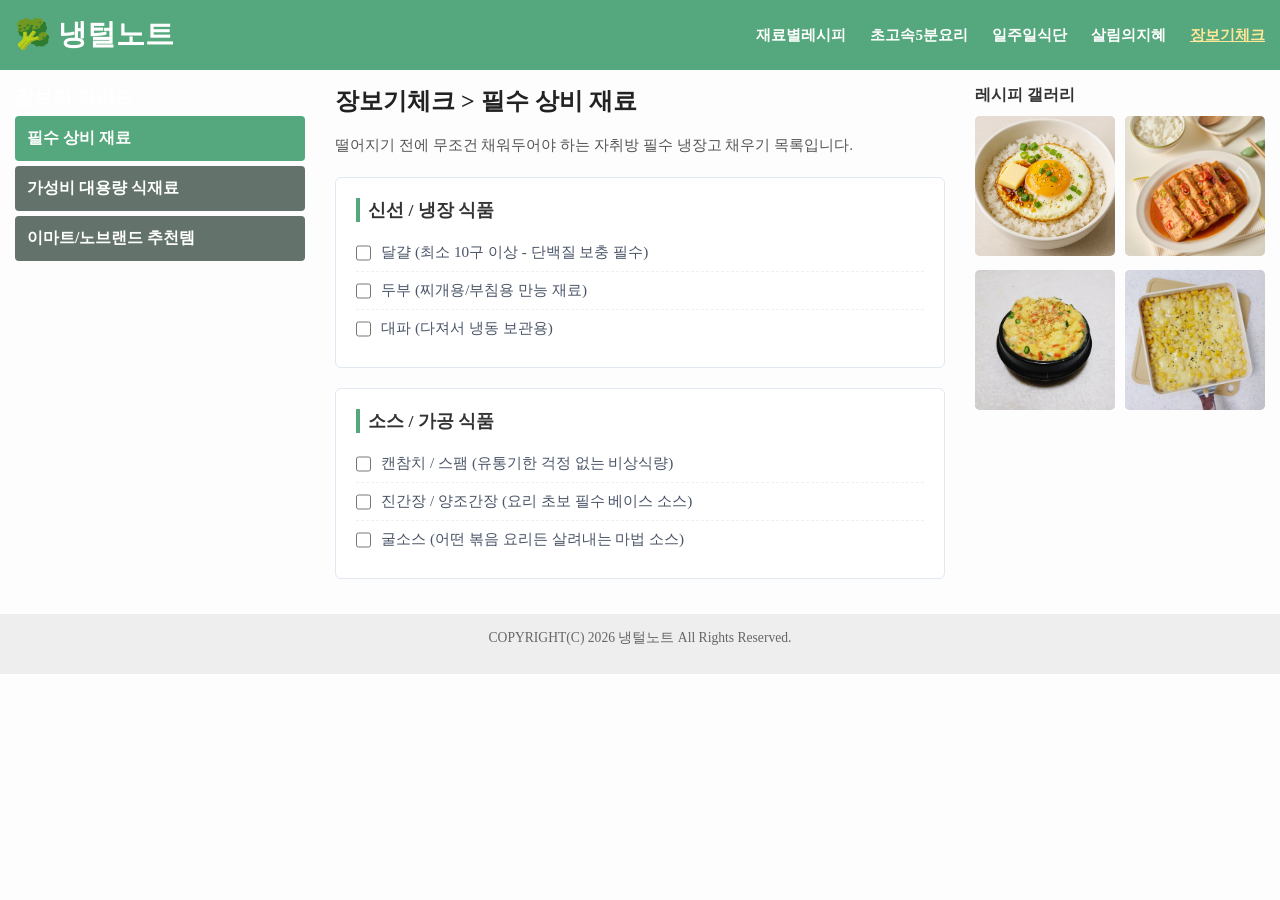
==== check.html @ e4f34429 "Upload html page" ====
<!DOCTYPE html>
<head>
    <meta charset="UTF-8">
    <meta name="viewport" content="width=device-width, initial-scale=1.0">
    <title>냉털노트 - 장보기체크</title>
    <link rel="stylesheet" type="text/css" href="cook.css">

</head>
<body>
    <header class="c_m_12 c_12">
    <h1>🥦 냉털노트</h1>
    <nav>
        <ul>
            <li><a href="index.html">재료별레시피</a></li>
            <li><a href="5munite.html">초고속5분요리</a></li>
            <li><a href="week.html">일주일식단</a></li>
            <li><a href="tips.html">살림의지혜</a></li>
            <li class="active">장보기체크</li>
        </ul>
    </nav>
</header>

<aside id="menu" class="c_m_3 c_3">
    <h3>장보기 가이드</h3>
    <ul>
        <li class="active">필수 상비 재료</li>
        <li>가성비 대용량 식재료</li>
        <li>이마트/노브랜드 추천템</li>
    </ul>
</aside>

<section id="main" class="c_m_9 c_6">
    <h2>장보기체크 > 필수 상비 재료</h2>
    <p class="sub-desc">떨어지기 전에 무조건 채워두어야 하는 자취방 필수 냉장고 채우기 목록입니다.</p>
    
    <div class="checklist-container">
        <div class="checklist-group">
            <h3>신선 / 냉장 식품</h3>
            <div class="checklist-item">
                <input type="checkbox" id="item1">
                <label for="item1">달걀 (최소 10구 이상 - 단백질 보충 필수)</label>
            </div>
            <div class="checklist-item">
                <input type="checkbox" id="item2">
                <label for="item2">두부 (찌개용/부침용 만능 재료)</label>
            </div>
            <div class="checklist-item">
                <input type="checkbox" id="item3">
                <label for="item3">대파 (다져서 냉동 보관용)</label>
            </div>
        </div>

        <div class="checklist-group">
            <h3>소스 / 가공 식품</h3>
            <div class="checklist-item">
                <input type="checkbox" id="item4">
                <label for="item4">캔참치 / 스팸 (유통기한 걱정 없는 비상식량)</label>
            </div>
            <div class="checklist-item">
                <input type="checkbox" id="item5">
                <label for="item5">진간장 / 양조간장 (요리 초보 필수 베이스 소스)</label>
            </div>
            <div class="checklist-item">
                <input type="checkbox" id="item6">
                <label for="item6">굴소스 (어떤 볶음 요리든 살려내는 마법 소스)</label>
            </div>
        </div>
    </div>
</section>

<aside id="photos" class="c_m_12 c_3">
        <h4>레시피 갤러리</h4>
        <ul>
            <li><img src="img/egg_butter.png" alt="달걀간장버터밥"></li>
            <li><img src="img/tufu.jpg" alt="두부조림"></li>
            <li><img src="img/egg_jjim.jpg" alt="계란찜"></li>
            <li><img src="img/corn_butter.jpg" alt="콘버터"></li>
        </ul>
    </aside>

<footer class="c_m_12 c_12">
    COPYRIGHT(C) 2026 냉털노트 All Rights Reserved.
</footer>
</body>
</html>
---- cook.css ----
*{
    box-sizing: border-box;
    margin: 0;
    padding: 0;
}
ul{
    list-style-type: none;
}
body{
    font-family: "맑은 고딕", "돋움";
    font-size: 100%;
    background-color: #fdfdfd;
}
[class*="c_"]{
    float: left;
    padding: 15px;
}
[class*="c_"]{
    width: 100%;
}
@media only screen and (min-width: 600px){
    .c_m_1{width: 8.33%;}
    .c_m_2{width: 16.66%;}
    .c_m_3{width: 25%;}
    .c_m_4{width: 33.33%;}
    .c_m_5{width: 41.66%;}
    .c_m_6{width: 50%;}
    .c_m_7{width: 58.33%;}
    .c_m_8{width: 66.66%;}
    .c_m_9{width: 75%;}
    .c_m_10{width: 83.33%;}
    .c_m_11{width: 91.66%;}
    .c_m_12{width: 100%;}
}
@media only screen and (min-width: 768px){
    .c_1{width: 8.33%;}
    .c_2{width: 16.66%;}
    .c_3{width: 25%;}
    .c_4{width: 33.33%;}
    .c_5{width: 41.66%;}
    .c_6{width: 50%;}
    .c_7{width: 58.33%;}
    .c_8{width: 66.66%;}
    .c_9{width: 75%;}
    .c_10{width: 83.33%;}
    .c_11{width: 91.66%;}
    .c_12{width: 100%;}
}
header{
    padding: 20px;
    background-color: #55a87d;
    color: white;
    overflow: hidden;
}
header h1{
    float: left;
    font-size: 1.8em;
}
header nav{
    float: right;
    margin-top: 10px;
}
header nav ul li{
    display: inline-block;
    margin-left: 20px;
    font-weight: bold;
    font-size: 0.95em;
}
header nav ul li.active {
     text-decoration: underline;
      color: #ffe699; 
    }
aside#menu{
    color: #ffffff;
}
aside#Mnu h3{
    margin-bottom: 15px;
    color: #333;
    border-bottom: 2px solid #55a87d;
    padding-bottom: 5px;
}
aside#menu li{
    padding: 12px;
    margin: 5px 0;
    background-color: #63736b;
    color: white;
    border-radius: 4px;
    font-weight: bold;
}
aside#menu li:hover, aside#menu li.active {
    background-color: #55a87d;
}

section#main{
    padding: 15px;
}
section#main h2{
    margin-bottom: 15px;
    color: #222;
}
section#main p{
    padding: 2px 0;
    font-size: 0.95em;
    color: #555;
    line-height: 140%;
}
.recipe-item{
    border-bottom: 1px solid #ddd;
    padding: 15px 0;
    overflow: hidden;
}
.recipe-item h3{
    margin-bottom: 5px;
    color: #333;
}
aside#photos h4{
    margin-bottom: 10px;
    color: #333;
    width: 100%;
}
aside#photos img{
    width: 100%;       
    aspect-ratio: 1 / 1;  
    background-color: #e0e0e0; 
    border-radius: 5px;
    object-fit: cover;   
}
aside#photos ul{
    display: flex;
    flex-wrap: wrap;
    gap: 10px;
    justify-content: space-between;
}
aside#photos li{
    margin: 0;
    width: calc(50% - 5px);
}
footer{
    height: 60px;
    padding: 20px;
    clear: both;
    text-align: center;
    background-color: #eeeeee;
    color: #666;
    font-size: 0.85em;
}
.weekly-table {
    width: 100%;
    border-collapse: collapse;
    text-align: left;
    margin-top: 15px;
}

.weekly-table th {
    background-color: #55a87d;
    color: white;
    padding: 10px;
    border: 1px solid #ddd;
    font-weight: bold;
}

.weekly-table td {
    padding: 12px;
    border: 1px solid #ddd;
}

.weekly-table tr:nth-child(even) {
    background-color: #f9f9f9;
}

.sub-desc {
    margin-bottom: 20px;
    color: #666;
    font-size: 0.95em;
}

.tip-container {
    margin-top: 15px;
}

.tip-box {
    background-color: #ffffff;
    border: 1px solid #e2e8f0;
    border-radius: 6px;
    padding: 20px;
    margin-bottom: 15px;
    box-shadow: 0 1px 3px rgba(0,0,0,0.05);
}

.tip-box h3 {
    color: #2f6147; 
    font-size: 1.15em;
    margin-bottom: 8px;
    display: flex;
    align-items: center;
}

.tip-box p {
    color: #4a5568;
    font-size: 0.95em;
    line-height: 150%;
}

.badge-tip {
    background-color: #e6fffa;
    color: #234e52;
    padding: 2px 6px;
    border-radius: 4px;
    font-size: 0.8em;
    margin-right: 8px;
    font-weight: bold;
}

.checklist-container {
    margin-top: 15px;
}

.checklist-group {
    background-color: #ffffff;
    border: 1px solid #e2e8f0;
    border-radius: 6px;
    padding: 20px;
    margin-bottom: 20px;
}

.checklist-group h3 {
    font-size: 1.1em;
    color: #333;
    margin-bottom: 12px;
    border-left: 4px solid #55a87d;
    padding-left: 8px;
}

.checklist-item {
    display: flex;
    align-items: center;
    padding: 8px 0;
    border-bottom: 1px dashed #f0f0f0;
}

.checklist-item:last-child {
    border-bottom: none;
}

.checklist-item input[type="checkbox"] {
    margin-right: 10px;
    width: 16px;
    height: 16px;
}

.checklist-item label {
    font-size: 0.95em;
    color: #4a5568;
    width: 100%;
}

.checklist-item:hover {
    background-color: #f7fafc;
}

a{
    text-decoration: none;
    color: inherit;
}
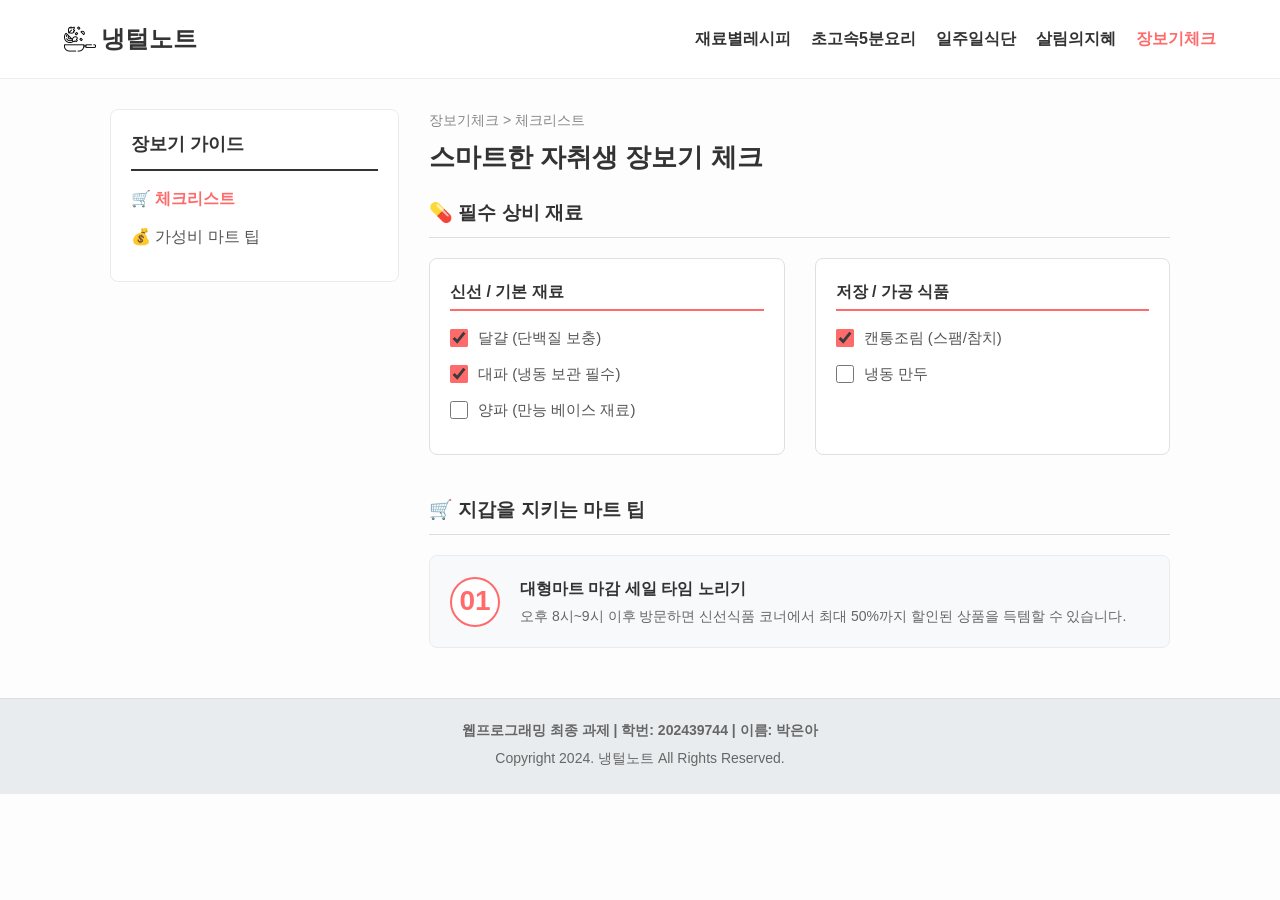
==== commit 530822a6: "Add files via upload" ====
--- a/check.html
+++ b/check.html
@@ -1,85 +1,75 @@
 <!DOCTYPE html>
+<html lang="ko">
 <head>
     <meta charset="UTF-8">
     <meta name="viewport" content="width=device-width, initial-scale=1.0">
-    <title>냉털노트 - 장보기체크</title>
-    <link rel="stylesheet" type="text/css" href="cook.css">
-
+    <title>장보기체크 - 냉털노트</title>
+    <link rel="stylesheet" href="style.css">
 </head>
 <body>
-    <header class="c_m_12 c_12">
-    <h1>🥦 냉털노트</h1>
-    <nav>
-        <ul>
-            <li><a href="index.html">재료별레시피</a></li>
-            <li><a href="5munite.html">초고속5분요리</a></li>
-            <li><a href="week.html">일주일식단</a></li>
-            <li><a href="tips.html">살림의지혜</a></li>
-            <li class="active">장보기체크</li>
+
+    <header>
+        <div class="logo">
+            <img src="img/logo.png"> <a href="index.html">냉털노트</a>
+        </div>
+        <ul class="nav-menu">
+            <li><a href="recipe.html">재료별레시피</a></li>
+            <li><a href="fast.html">초고속5분요리</a></li>
+            <li><a href="diet.html">일주일식단</a></li>
+            <li><a href="wisdom.html">살림의지혜</a></li>
+            <li><a href="check.html" class="active">장보기체크</a></li>
         </ul>
-    </nav>
-</header>
+    </header>
 
-<aside id="menu" class="c_m_3 c_3">
-    <h3>장보기 가이드</h3>
-    <ul>
-        <li class="active">필수 상비 재료</li>
-        <li>가성비 대용량 식재료</li>
-        <li>이마트/노브랜드 추천템</li>
-    </ul>
-</aside>
+    <div class="sub-container">
+        
+        <aside>
+            <h3>장보기 가이드</h3>
+            <ul>
+                <li><a href="#" class="active-sub">🛒 체크리스트</a></li>
+                <li><a href="#">💰 가성비 마트 팁</a></li>
+            </ul>
+        </aside>
 
-<section id="main" class="c_m_9 c_6">
-    <h2>장보기체크 > 필수 상비 재료</h2>
-    <p class="sub-desc">떨어지기 전에 무조건 채워두어야 하는 자취방 필수 냉장고 채우기 목록입니다.</p>
-    
-    <div class="checklist-container">
-        <div class="checklist-group">
-            <h3>신선 / 냉장 식품</h3>
-            <div class="checklist-item">
-                <input type="checkbox" id="item1">
-                <label for="item1">달걀 (최소 10구 이상 - 단백질 보충 필수)</label>
+        <main>
+            <div class="category-path">장보기체크 &gt; 체크리스트</div>
+            <h2 class="category-title">스마트한 자취생 장보기 체크</h2>
+            
+            <section class="check-section">
+                <h3 class="sub-section-title">💊 필수 상비 재료</h3>
+                <div class="check-list-container">
+                    <div class="check-box-group">
+                        <h4>신선 / 기본 재료</h4>
+                        <label class="check-item"><input type="checkbox" checked> <span>달걀 (단백질 보충)</span></label>
+                        <label class="check-item"><input type="checkbox" checked> <span>대파 (냉동 보관 필수)</span></label>
+                        <label class="check-item"><input type="checkbox"> <span>양파 (만능 베이스 재료)</span></label>
+                    </div>
+                    <div class="check-box-group">
+                        <h4>저장 / 가공 식품</h4>
+                        <label class="check-item"><input type="checkbox" checked> <span>캔통조림 (스팸/참치)</span></label>
+                        <label class="check-item"><input type="checkbox"> <span>냉동 만두</span></label>
+                    </div>
+                </div>
+            </section>
+
+            <h3 class="sub-section-title" style="margin-top:40px;">🛒 지갑을 지키는 마트 팁</h3>
+            <div class="mart-tip-wrapper">
+                <div class="mart-tip-card">
+                    <div class="tip-number">01</div>
+                    <div class="tip-details">
+                        <h4>대형마트 마감 세일 타임 노리기</h4>
+                        <p>오후 8시~9시 이후 방문하면 신선식품 코너에서 최대 50%까지 할인된 상품을 득템할 수 있습니다.</p>
+                    </div>
+                </div>
             </div>
-            <div class="checklist-item">
-                <input type="checkbox" id="item2">
-                <label for="item2">두부 (찌개용/부침용 만능 재료)</label>
-            </div>
-            <div class="checklist-item">
-                <input type="checkbox" id="item3">
-                <label for="item3">대파 (다져서 냉동 보관용)</label>
-            </div>
-        </div>
+        </main>
+        
+    </div>
 
-        <div class="checklist-group">
-            <h3>소스 / 가공 식품</h3>
-            <div class="checklist-item">
-                <input type="checkbox" id="item4">
-                <label for="item4">캔참치 / 스팸 (유통기한 걱정 없는 비상식량)</label>
-            </div>
-            <div class="checklist-item">
-                <input type="checkbox" id="item5">
-                <label for="item5">진간장 / 양조간장 (요리 초보 필수 베이스 소스)</label>
-            </div>
-            <div class="checklist-item">
-                <input type="checkbox" id="item6">
-                <label for="item6">굴소스 (어떤 볶음 요리든 살려내는 마법 소스)</label>
-            </div>
-        </div>
-    </div>
-</section>
+    <footer>
+        <p><strong>웹프로그래밍 최종 과제 | 학번: 202439744 | 이름: 박은아</strong></p>
+        <p>Copyright 2024. 냉털노트 All Rights Reserved.</p>
+    </footer>
 
-<aside id="photos" class="c_m_12 c_3">
-        <h4>레시피 갤러리</h4>
-        <ul>
-            <li><img src="img/egg_butter.png" alt="달걀간장버터밥"></li>
-            <li><img src="img/tufu.jpg" alt="두부조림"></li>
-            <li><img src="img/egg_jjim.jpg" alt="계란찜"></li>
-            <li><img src="img/corn_butter.jpg" alt="콘버터"></li>
-        </ul>
-    </aside>
-
-<footer class="c_m_12 c_12">
-    COPYRIGHT(C) 2026 냉털노트 All Rights Reserved.
-</footer>
 </body>
 </html>
--- a/style.css
+++ b/style.css
@@ -0,0 +1,654 @@
+/* ==========================================
+   [1] 공통 초기화 및 기본 설정
+========================================== */
+* {
+    margin: 0;
+    padding: 0;
+    box-sizing: border-box;
+}
+body {
+    font-family: 'Arial', sans-serif;
+    color: #333;
+    line-height: 1.6;
+    background-color: #fdfdfd;
+}
+a {
+    text-decoration: none;
+    color: inherit;
+}
+img {
+    width: 100%;
+    height: 100%;
+    object-fit: cover; /* 가로세로 비율을 유지하면서 박스 안을 가득 채움 */
+    object-position: center; /* 이미지의 중심을 기준으로 맞춤 */
+}
+
+/* 공통 헤더 (Header) */
+header {
+    display: flex;
+    justify-content: space-between;
+    align-items: center;
+    padding: 20px 5%;
+    background-color: #ffffff;
+    border-bottom: 1px solid #eeeeee;
+    position: sticky;
+    top: 0;
+    z-index: 100;   /* 항상 헤더가 제일 위에 보이게 */
+}
+.logo {
+    font-size: 24px;
+    font-weight: bold;
+    display: flex;
+    align-items: center;
+    gap: 5px;
+}
+.logo img{
+    width: 32px;
+}
+.nav-menu {
+    display: flex;
+    list-style: none;
+    gap: 20px;
+}
+.nav-menu li a {
+    font-weight: bold;
+    transition: color 0.2s;
+}
+.nav-menu li a:hover, .nav-menu li a.active {
+    color: #ff6b6b;
+}
+
+/* 공통 푸터 (Footer) */
+footer {
+    background-color: #e9ecef;
+    text-align: center;
+    padding: 20px;
+    font-size: 14px;
+    color: #666;
+    border-top: 1px solid #ddd;
+    margin-top: 50px;
+}
+footer p {
+    margin-bottom: 5px;
+}
+
+/* 본문 레이아웃 공통 컨테이너 */
+.container {
+    max-width: 1100px;
+    margin: 40px auto;
+    padding: 0 20px;
+}
+.section-title {
+    font-size: 22px;
+    font-weight: bold;
+    margin-bottom: 20px;
+    border-left: 5px solid #ff6b6b;
+    padding-left: 10px;
+}
+
+
+/* ==========================================
+   [2] 메인 페이지 (index.html) 스타일
+========================================== */
+.main-banner {
+    background-color: #f4eae1;
+    background-image: url("img/banner.jpg");
+    background-size: cover;
+    background-position: center;
+    height: 35vh;
+    display: flex;
+    justify-content: center;  /* 가로 기준 정중앙에 오도록 */
+    align-items: center;
+    text-align: center;
+    color: #ffffff;
+    padding: 20px;
+}
+.main-banner h1 {
+    font-size: 2rem;
+    text-shadow: 1px 1px 5px rgba(0,0,0,0.5);
+}
+.recipe-grid {
+    width: 100%;
+    margin-bottom: 50px;
+}
+
+.recipe-grid .recipe-card {
+    display: inline-block;    
+    width: 31%;               
+    margin-right: 2%;        
+    margin-bottom: 20px;      
+    vertical-align: top;      
+    box-sizing: border-box;  
+}
+
+.recipe-card {
+    background: #fff;
+    border: 1px solid #e0e0e0;
+    border-radius: 8px;
+    overflow: hidden;
+    box-shadow: 0 2px 5px rgba(0,0,0,0.05);
+}
+.card-img {
+    width: 100%;
+    height: 180px;
+    background-color: #cccccc;
+    display: flex;
+    justify-content: center;
+    align-items: center;
+    color: #666;
+}
+.card-content {
+    padding: 15px;
+}
+.card-title {
+    font-size: 18px;
+    font-weight: bold;
+    margin-bottom: 10px;
+}
+.card-info {
+    font-size: 14px;
+    color: #666;
+}
+.tip-box {
+    display: flex;
+    background-color: #f8f9fa;
+    border: 1px solid #e9ecef;
+    border-radius: 8px;
+    padding: 20px;
+    align-items: center;
+    gap: 20px;
+}
+.tip-text {
+    flex: 2;
+}
+.tip-text h3 {
+    font-size: 18px;
+    margin-bottom: 10px;
+    color: #333;
+}
+.tip-text p {
+    font-size: 14px;
+    color: #666;
+    margin-bottom: 5px;
+}
+.tip-img {
+    flex: 1;
+    background-color: #e2e8f0;
+    height: 150px;
+    display: flex;
+    justify-content: center;
+    align-items: center;
+    border-radius: 6px;
+    color: #666;
+    overflow: hidden;
+}
+
+
+/* ==========================================
+   [3] 재료별 레시피 페이지 (recipe.html) 스타일
+========================================== */
+.sub-container {
+    max-width: 1100px;
+    margin: 30px auto;
+    padding: 0 20px;
+    display: flex;
+    gap: 30px;
+}
+aside {
+    flex: 1;
+    min-width: 200px;
+    background-color: #ffffff;
+    border: 1px solid #e9ecef;
+    border-radius: 8px;
+    padding: 20px;
+    align-self: flex-start;
+}
+aside h3 {
+    font-size: 18px;
+    margin-bottom: 15px;
+    padding-bottom: 10px;
+    border-bottom: 2px solid #333;
+}
+aside ul {
+    list-style: none;
+}
+aside ul li {
+    margin-bottom: 12px;
+}
+aside ul li a {
+    color: #555;
+    font-weight: 500;
+}
+aside ul li a:hover, aside ul li a.active-sub {
+    color: #ff6b6b;
+    font-weight: bold;
+}
+main {
+    flex: 3;
+}
+.category-path {
+    font-size: 14px;
+    color: #888;
+    margin-bottom: 5px;
+}
+.category-title {
+    font-size: 26px;
+    font-weight: bold;
+    margin-bottom: 20px;
+}
+.recipe-list-wrapper {
+    display: flex;
+    flex-direction: column;
+    gap: 15px;
+}
+.recipe-list-item {
+    display: flex;
+    border: 1px solid #e0e0e0;
+    border-radius: 8px;
+    overflow: hidden;
+    background: #fff;
+}
+.list-img {
+    width: 200px;
+    height: 140px;
+    background-color: #cccccc;
+    display: flex;
+    justify-content: center;
+    align-items: center;
+    color: #666;
+    flex-shrink: 0;
+}
+.list-content {
+    padding: 20px;
+    display: flex;
+    flex-direction: column;     /* flex - 세로 정렬 */
+    justify-content: center;
+}
+.list-title {
+    font-size: 18px;
+    font-weight: bold;
+    margin-bottom: 8px;
+}
+.list-desc {
+    font-size: 14px;
+    color: #666;
+    margin-bottom: 12px;
+}
+.list-meta {
+    font-size: 13px;
+    color: #888;
+    display: flex;
+    gap: 15px;
+}
+
+
+/* ==========================================
+   [4] 초고속 5분 요리 페이지 (fast.html) 스타일
+========================================== */
+.tool-filter {
+    display: flex;
+    justify-content: center;
+    gap: 20px;
+    margin-bottom: 40px;
+}
+.tool-btn {
+    display: flex;
+    flex-direction: column;
+    align-items: center;
+    justify-content: center;
+    width: 140px;
+    height: 110px;
+    background-color: #ffffff;
+    border: 2px solid #e9ecef;
+    border-radius: 12px;
+    cursor: pointer;
+    font-weight: bold;
+    font-size: 16px;
+    color: #555;
+    transition: all 0.2s ease;
+}
+.tool-btn .icon {
+    font-size: 32px;
+    margin-bottom: 8px;
+}
+.tool-btn:hover, .tool-btn.active-tool {
+    border-color: #ff6b6b;
+    color: #ff6b6b;
+    background-color: #fff5f5;
+}
+.fast-grid {
+    width: 100%;
+}
+.fast-card {
+    background: #ffffff;
+    border: 1px solid #e0e0e0;
+    border-radius: 8px;
+    overflow: hidden;
+}
+.fast-grid .fast-card {
+    display: inline-block;    
+    width: 31%;               
+    margin-right: 2%;         
+    margin-bottom: 20px;      
+    vertical-align: top;      
+    box-sizing: border-box;   
+}
+.fast-card .card-img {
+    width: 100%;
+    height: 160px;
+    background-color: #dddddd;
+    display: flex;
+    justify-content: center;
+    align-items: center;
+    color: #666;
+}
+.fast-card .card-content {
+    padding: 15px;
+}
+.fast-card .badge {
+    display: inline-block;
+    padding: 3px 8px;
+    font-size: 11px;
+    font-weight: bold;
+    color: #ffffff;
+    background-color: #ff9f43;
+    border-radius: 4px;
+    margin-bottom: 8px;
+}
+.fast-card .badge.air {
+    background-color: #1dd1a1;
+}
+.fast-card .card-title {
+    font-size: 18px;
+    font-weight: bold;
+    margin-bottom: 8px;
+}
+.fast-card .card-desc {
+    font-size: 14px;
+    color: #777;
+    margin-bottom: 12px;
+}
+.fast-card .card-time {
+    font-size: 13px;
+    color: #ff6b6b;
+    font-weight: bold;
+}
+
+
+/* ==========================================
+   [5] 일주일 식단 페이지 (diet.html) 스타일
+========================================== */
+.diet-timeline {
+    display: flex;
+    flex-direction: column;
+    gap: 20px;
+}
+.diet-card {
+    display: flex;
+    background: #ffffff;
+    border: 1px solid #e0e0e0;
+    border-radius: 8px;
+    overflow: hidden;
+    box-shadow: 0 2px 4px rgba(0,0,0,0.02);
+}
+.diet-card.weekend {
+    border-color: #ffeaa7;
+    background-color: #fffdf5;
+}
+.diet-day {
+    flex: 1;
+    max-width: 150px;
+    background-color: #ff6b6b;
+    color: #ffffff;
+    display: flex;
+    justify-content: center;
+    align-items: center;
+    font-weight: bold;
+    font-size: 18px;
+}
+.diet-card.weekend .diet-day {
+    background-color: #ff9f43;
+}
+.diet-content {
+    flex: 4;
+    padding: 20px;
+}
+.diet-menu {
+    font-size: 18px;
+    font-weight: bold;
+    margin-bottom: 8px;
+    color: #333;
+}
+.diet-desc {
+    font-size: 14px;
+    color: #666;
+    margin-bottom: 12px;
+    line-height: 1.5;
+}
+.diet-cost {
+    font-size: 13px;
+    color: #1dd1a1;
+    font-weight: bold;
+}
+
+
+/* ==========================================
+   [6] 살림의 지혜 페이지 (wisdom.html) 스타일
+========================================== */
+.wisdom-section {
+    margin-bottom: 30px;
+}
+.sub-section-title {
+    font-size: 19px;
+    font-weight: bold;
+    color: #333;
+    margin-bottom: 20px;
+    padding-bottom: 8px;
+    border-bottom: 1px solid #ddd;
+}
+.wisdom-list {
+    display: flex;
+    flex-direction: column;
+    gap: 15px;
+}
+.wisdom-item {
+    display: flex;
+    align-items: center;
+    background: #ffffff;
+    border: 1px solid #e0e0e0;
+    border-radius: 8px;
+    padding: 15px 20px;
+    gap: 20px;
+}
+.wisdom-img {
+    font-size: 35px;
+    width: 60px;
+    height: 60px;
+    background-color: #f8f9fa;
+    border-radius: 50%;
+    display: flex;
+    justify-content: center;
+    align-items: center;
+    flex-shrink: 0;
+}
+.wisdom-info h4 {
+    font-size: 16px;
+    font-weight: bold;
+    margin-bottom: 5px;
+    color: #ff6b6b;
+}
+.wisdom-info p {
+    font-size: 14px;
+    color: #555;
+    line-height: 1.5;
+}
+.mistake-grid {
+    display: grid;
+    grid-template-columns: repeat(2, 1fr);
+    gap: 20px;
+}
+.mistake-box {
+    background-color: #fff5f5;
+    border: 1px solid #ffe3e3;
+    border-radius: 8px;
+    padding: 20px;
+    position: relative;
+}
+.box-badge {
+    display: inline-block;
+    padding: 2px 6px;
+    font-size: 11px;
+    font-weight: bold;
+    color: #ffffff;
+    background-color: #ff6b6b;
+    border-radius: 4px;
+    margin-bottom: 10px;
+}
+.mistake-box h4 {
+    font-size: 16px;
+    font-weight: bold;
+    margin-bottom: 8px;
+    color: #333;
+}
+.mistake-box .answer {
+    font-size: 14px;
+    color: #555;
+    line-height: 1.6;
+}
+
+
+/* ==========================================
+   [7] 장보기 체크 페이지 (check.html) 스타일
+========================================== */
+.check-section {
+    margin-bottom: 30px;
+}
+.check-list-container {
+    display: flex;
+    gap: 30px;
+}
+.check-box-group {
+    flex: 1;
+    background-color: #ffffff;
+    border: 1px solid #e0e0e0;
+    border-radius: 8px;
+    padding: 20px;
+}
+.check-box-group h4 {
+    font-size: 16px;
+    font-weight: bold;
+    color: #333;
+    margin-bottom: 15px;
+    border-bottom: 2px solid #ff6b6b;
+    padding-bottom: 5px;
+}
+.check-item {
+    display: flex;
+    align-items: center;
+    gap: 10px;
+    margin-bottom: 12px;
+    font-size: 15px;
+    color: #555;
+    cursor: pointer;
+}
+.check-item input[type="checkbox"] {
+    width: 18px;
+    height: 18px;
+    accent-color: #ff6b6b;
+}
+.mart-tip-wrapper {
+    display: flex;
+    flex-direction: column;
+    gap: 15px;
+}
+.mart-tip-card {
+    display: flex;
+    background-color: #f8f9fa;
+    border: 1px solid #e9ecef;
+    border-radius: 8px;
+    padding: 20px;
+    align-items: center;
+    gap: 20px;
+}
+.tip-number {
+    font-size: 28px;
+    font-weight: bold;
+    color: #ff6b6b;
+    width: 50px;
+    height: 50px;
+    background-color: #ffffff;
+    border: 2px solid #ff6b6b;
+    border-radius: 50%;
+    display: flex;
+    justify-content: center;
+    align-items: center;
+    flex-shrink: 0;
+}
+.tip-details h4 {
+    font-size: 16px;
+    font-weight: bold;
+    color: #333;
+    margin-bottom: 5px;
+}
+.tip-details p {
+    font-size: 14px;
+    color: #666;
+    line-height: 1.5;
+}
+
+
+/* ==========================================
+   [8] 반응형 웹
+========================================== */
+@media (max-width: 768px) {
+    /* 헤더 및 메뉴 정렬 변경 */
+    header {
+        flex-direction: column;
+        gap: 15px;
+    }
+    .nav-menu {
+        flex-wrap: wrap;
+        justify-content: center;
+        gap: 10px;
+        font-size: 14px;
+    }
+    
+    /* 메인 배너 및 그리드 레이아웃 세로 정렬 */
+    .main-banner h1 {
+        font-size: 1.5rem;
+    }
+    .recipe-grid, .fast-grid, .mistake-grid, .check-list-container {
+        grid-template-columns: 1fr;
+        flex-direction: column;
+        gap: 15px;
+    }
+    
+    /* 팁 박스 및 서브 컨테이너 세로 정렬 */
+    .tip-box, .sub-container, .recipe-list-item, .wisdom-item, .mart-tip-card {
+        flex-direction: column;
+        text-align: center;
+        padding: 20px;
+    }
+    
+    /* 사이드바 가로 배열 변경 */
+    aside {
+        width: 100%;
+    }
+    aside ul {
+        display: flex;
+        flex-wrap: wrap;
+        justify-content: center;
+        gap: 15px;
+    }
+    
+    /* 이미지 및 카드 요소 반응형 조절 */
+    .list-img {
+        width: 100%;
+        height: 160px;
+    }
+    .diet-day {
+        max-width: 100%;
+        padding: 10px;
+        font-size: 16px;
+    }
+}
